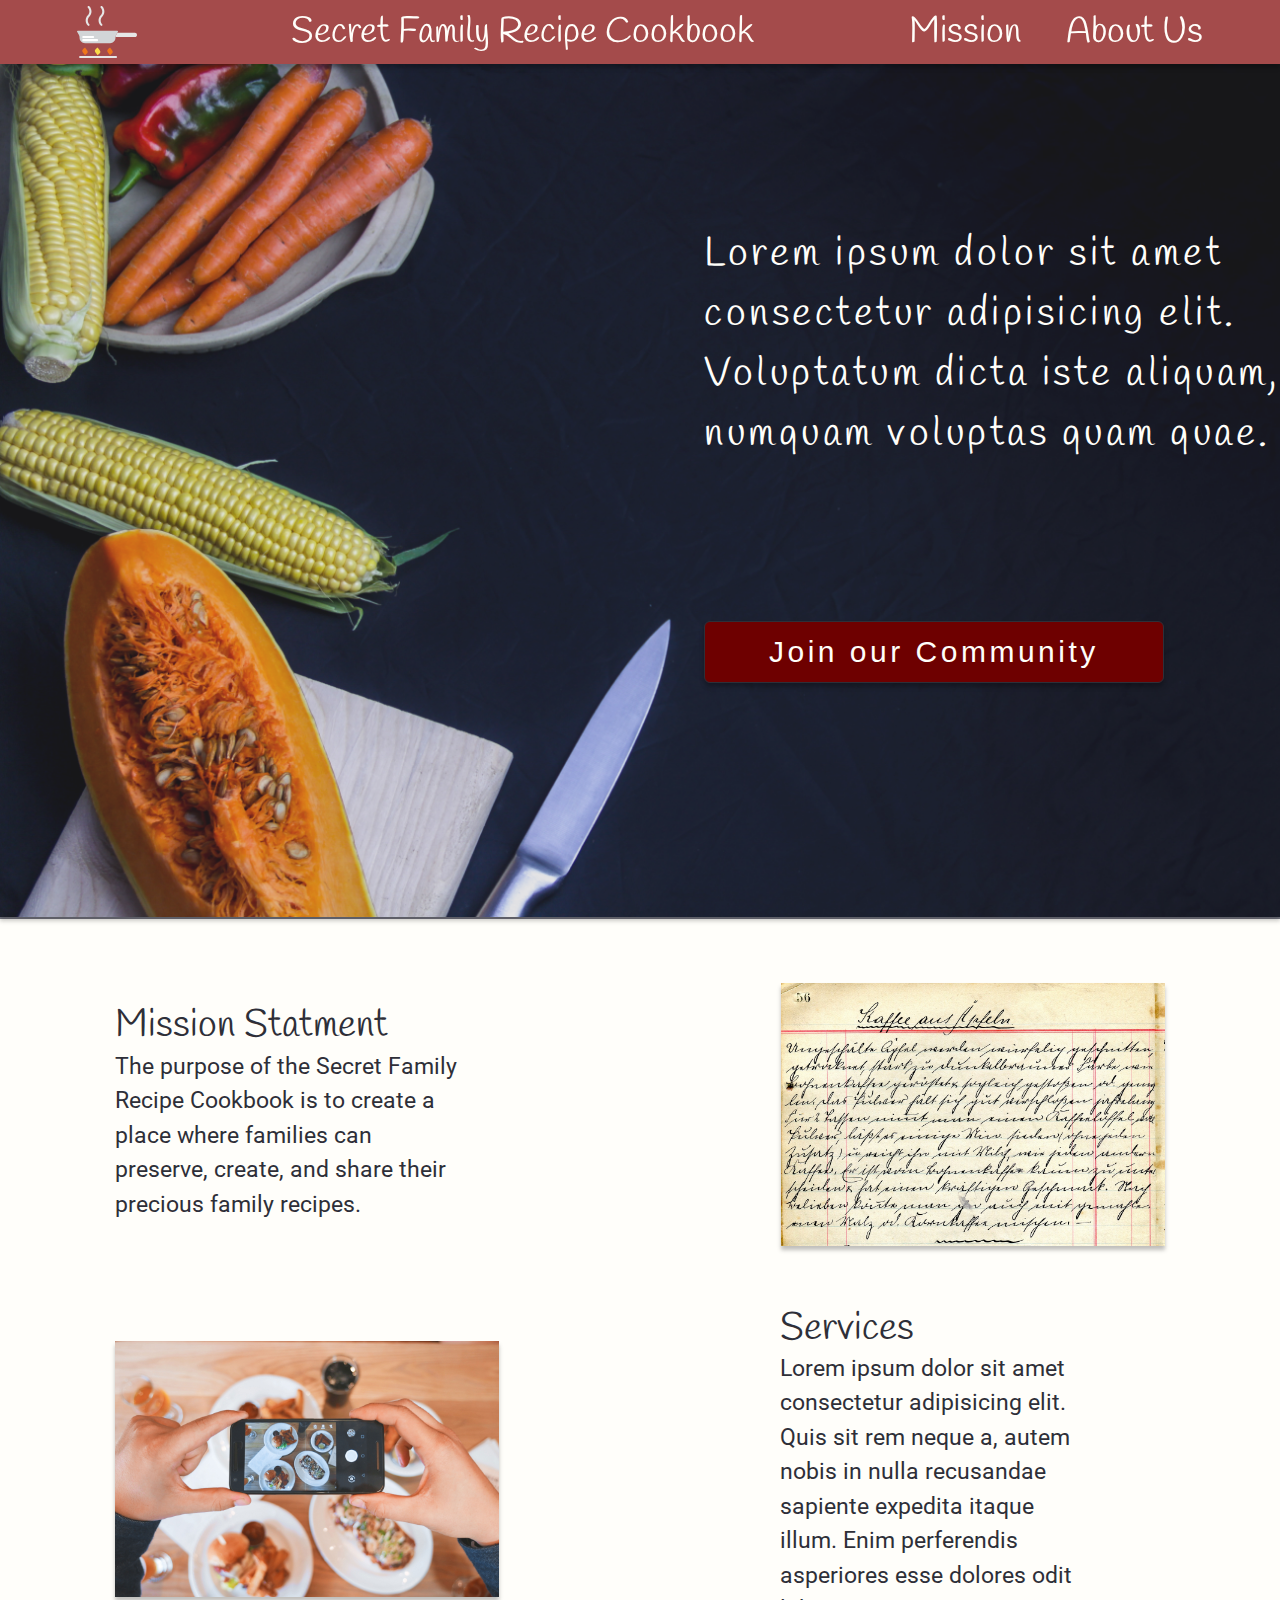
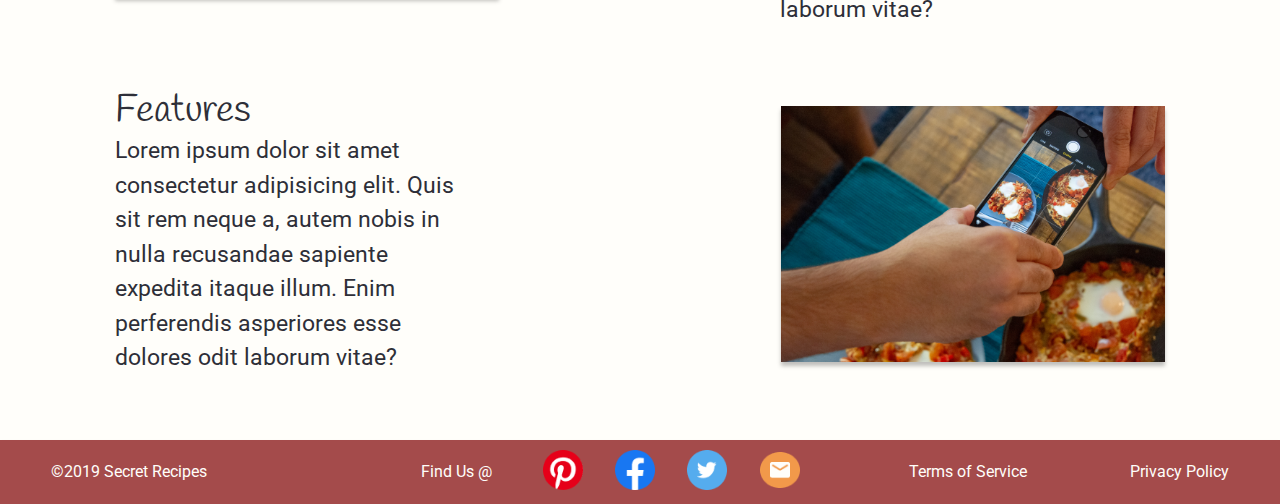
==== index.html @ 4028dc87 "added some responsiveness" ====
<!DOCTYPE html>
<html lang="en">
  <head>
    <meta charset="UTF-8" />
    <meta name="viewport" content="width=device-width, initial-scale=1.0" />
    <meta http-equiv="X-UA-Compatible" content="ie=edge" />
    <title>Secret Family Recipe Cookbook</title>
    <link
      href="https://fonts.googleapis.com/css?family=Handlee|Roboto&display=swap"
      rel="stylesheet"
    />
    <link href="css/index.css" rel="stylesheet" />
  </head>
  <body>
    <section class="nav">
      <a href="#"
        ><img src="img/pan (1).svg" alt="Doodle of a frying pan used as a logo" class="logo"
      /></a>
      <h2>Secret Family Recipe Cookbook</h2>
      <nav>
        <a href="#">Mission</a>
        <a href="team.html">About Us</a>
      </nav>
    </section>
    <section class="mainContainer">
      <header>
        <img
          src="img/nordwood-themes-pYWrdKO5ksI-unsplash.jpg"
          alt="Bunch of raw foods like carrors corn squash with a button on it and some text."
        />
        <p>
          Lorem ipsum dolor sit amet consectetur adipisicing elit. Voluptatum
          dicta iste aliquam, numquam voluptas quam quae.
        </p>
        <button>Join our Community</button>
      </header>
      <div class="content mission">
        <div class="text">
          <h2>Mission Statment</h2>
          <p>
            The purpose of the Secret Family Recipe Cookbook is to create a
            place where families can preserve, create, and share their precious
            family recipes.
          </p>
        </div>
        <img src="img/apple-1053466_1280.jpg" alt="" />
      </div>
      <div class="content services">
        <div class="text">
          <h2>Services</h2>
          <p>
            Lorem ipsum dolor sit amet consectetur adipisicing elit. Quis sit
            rem neque a, autem nobis in nulla recusandae sapiente expedita
            itaque illum. Enim perferendis asperiores esse dolores odit laborum
            vitae?
          </p>
        </div>
        <img src="img/eaters-collective-i_xVfNtQjwI-unsplash.jpg" alt="" />
      </div>
      <div class="content features">
        <div class="text">
          <h2>Features</h2>
          <p>
            Lorem ipsum dolor sit amet consectetur adipisicing elit. Quis sit
            rem neque a, autem nobis in nulla recusandae sapiente expedita
            itaque illum. Enim perferendis asperiores esse dolores odit laborum
            vitae?
          </p>
        </div>
        <img src="img/randy-tarampi-MKp_nbv4p_E-unsplash.jpg" alt="" />
      </div>
    </section>
    <section>
      <footer>
        <p>&copy;2019 Secret Recipes</p>
        <nav class="socialNav">
          <p>Find Us @</p>
          <a href="#"
            ><img src="img/Pinterest-2 (1).png" alt="Circle pinterest icon link"
          /></a>
          <a href="#"
            ><img src="img/Facebook-2 (1).png" alt="Circle facebook icon link"
          /></a>
          <a href="#"
            ><img src="img/Twitter-2 (1).png" alt="Circle twitter icon link"
          /></a>
          <a href="#"
            ><img src="img/Mail Icon.png" alt="Circle instagram icon link"
          /></a>
        </nav>
        <nav class="legalNav">
          <a href="#">Terms of Service</a>
          <a href="#">Privacy Policy</a>
        </nav>
      </footer>
    </section>
  </body>
</html>
---- css/index.css ----
/* http://meyerweb.com/eric/tools/css/reset/ 
   v2.0 | 20110126
   License: none (public domain)
*/
html,
body,
div,
span,
applet,
object,
iframe,
h1,
h2,
h3,
h4,
h5,
h6,
p,
blockquote,
pre,
a,
abbr,
acronym,
address,
big,
cite,
code,
del,
dfn,
em,
img,
ins,
kbd,
q,
s,
samp,
small,
strike,
strong,
sub,
sup,
tt,
var,
b,
u,
i,
center,
dl,
dt,
dd,
ol,
ul,
li,
fieldset,
form,
label,
legend,
table,
caption,
tbody,
tfoot,
thead,
tr,
th,
td,
article,
aside,
canvas,
details,
embed,
figure,
figcaption,
footer,
header,
hgroup,
menu,
nav,
output,
ruby,
section,
summary,
time,
mark,
audio,
video {
  margin: 0;
  padding: 0;
  border: 0;
  font-size: 100%;
  font: inherit;
  vertical-align: baseline;
}
/* HTML5 display-role reset for older browsers */
article,
aside,
details,
figcaption,
figure,
footer,
header,
hgroup,
menu,
nav,
section {
  display: block;
}
body {
  line-height: 1;
}
ol,
ul {
  list-style: none;
}
blockquote,
q {
  quotes: none;
}
blockquote:before,
blockquote:after,
q:before,
q:after {
  content: '';
  content: none;
}
table {
  border-collapse: collapse;
  border-spacing: 0;
}
* {
  box-sizing: border-box;
}
html {
  font-size: 62.5%;
}
html,
body {
  font-family: 'Roboto';
  background: #FFFEFA;
  color: #2E2F38;
}
h1,
h2,
h3,
h4,
h5 {
  font-family: 'Handlee';
}
h1 {
  font-size: 3rem;
}
h2 {
  font-size: 2.5rem;
}
h4 {
  font-size: 2.5rem;
}
p {
  line-height: 1.5;
  font-size: 1.6rem;
}
img {
  max-width: 100%;
  height: auto;
}
.container {
  width: 100%;
  margin: 0 auto;
}
.nav {
  display: flex;
  justify-content: space-around;
  align-items: center;
  align-content: center;
  background: #A44B4B;
  color: #FFFEFA;
  font-family: Handlee;
  height: 64px;
  overflow: hidden;
  position: fixed;
  width: 100%;
  top: 0;
  z-index: 9999;
  box-shadow: 0px 4px 4px rgba(0, 0, 0, 0.25);
}
.nav img {
  display: flex;
  justify-content: center;
  align-items: center;
  width: 60px;
}
@media (max-width: 500px) {
  .nav img {
    display: none;
  }
}
.nav h2 {
  display: flex;
  justify-content: center;
  align-items: center;
  font-size: 3.6rem;
}
@media (max-width: 500px) {
  .nav h2 {
    font-size: 2rem;
    margin-left: -75px;
  }
}
.nav nav {
  width: 23%;
  display: flex;
  justify-content: space-between;
  align-items: flex-end;
}
@media (max-width: 500px) {
  .nav nav {
    width: 27%;
  }
}
.nav a {
  text-decoration: none;
  color: #FFFEFA;
  align-items: center;
  font-size: 3.6rem;
  font-family: Handlee;
}
.nav a:hover {
  color: #B59883;
}
@media (max-width: 500px) {
  .nav a {
    font-size: 1.4rem;
  }
}
.mainContainer header {
  margin-top: 64px;
  background-color: rgba(81, 82, 98, 0.8);
  z-index: 0;
}
.mainContainer header img {
  width: 100%;
  height: auto;
  opacity: 0.8;
}
.mainContainer header p {
  color: #FFFEFA;
  font-family: Handlee;
  font-size: 4rem;
  display: flex;
  justify-content: center;
  align-items: center;
  letter-spacing: 0.35rem;
  position: absolute;
  top: 25%;
  left: 55%;
}
@media (max-width: 500px) {
  .mainContainer header p {
    font-size: 1.6rem;
  }
}
.mainContainer header button {
  display: flex;
  justify-content: center;
  align-items: center;
  letter-spacing: 0.35rem;
  position: absolute;
  top: 69%;
  left: 55%;
  background-color: #6E0000;
  color: #FFFEFA;
  font-size: 3rem;
  padding: 1% 5%;
  border: 1px solid #2E2F38;
  cursor: pointer;
  border-radius: 6px;
  box-shadow: 0px 4px 4px rgba(0, 0, 0, 0.25);
}
.mainContainer header button:hover {
  background: #C13B3B;
}
@media (max-width: 500px) {
  .mainContainer header button {
    font-size: 1.6rem;
    margin-right: 20px;
  }
}
.mainContainer .content {
  margin: 5% auto;
  display: flex;
  justify-content: space-around;
  align-items: center;
}
@media (max-width: 500px) {
  .mainContainer .content {
    flex-direction: column;
    justify-content: center;
    width: 100%;
  }
}
.mainContainer .content div {
  width: 34%;
}
@media (max-width: 500px) {
  .mainContainer .content div {
    width: 40%;
    margin: 3% auto;
  }
}
.mainContainer .content div h2 {
  font-size: 3.8rem;
  padding-bottom: 1%;
}
@media (max-width: 500px) {
  .mainContainer .content div h2 {
    font-size: 2.4rem;
  }
}
.mainContainer .content div p {
  width: 80%;
  font-size: 2.3rem;
  display: flex;
  justify-content: center;
  align-items: center;
  align-content: center;
}
@media (max-width: 500px) {
  .mainContainer .content div p {
    font-size: 1.2rem;
    width: 100%;
  }
}
.mainContainer .services {
  flex-direction: row-reverse;
}
@media (max-width: 500px) {
  .mainContainer .services {
    flex-direction: column;
  }
}
.mainContainer .services .text {
  padding-left: 50px;
}
@media (max-width: 500px) {
  .mainContainer .services .text {
    padding-left: 0;
  }
}
.mainContainer img {
  width: 30%;
  height: auto;
  box-shadow: 0px 4px 4px rgba(0, 0, 0, 0.25);
}
@media (max-width: 500px) {
  .mainContainer img {
    width: 40%;
  }
}
.container h1 {
  text-align: center;
  margin-top: 2%;
}
.container .top-half,
.container .bottom-half {
  display: flex;
  justify-content: space-around;
  align-items: center;
  flex-direction: row;
}
@media (max-width: 500px) {
  .container .top-half,
  .container .bottom-half {
    flex-direction: column;
    width: 80%;
    margin: 4% auto;
  }
}
.container .top-half div,
.container .bottom-half div {
  background: #FFF3DB;
  padding: 1%;
  box-shadow: 0px 2px 4px rgba(0, 0, 0, 0.25);
}
.container div {
  margin: 3%;
  display: flex;
  justify-content: center;
  align-items: center;
  flex-direction: column;
  text-align: center;
}
.container div h3 {
  font-size: 3rem;
  padding: 5%;
  text-align: center;
}
.container div p {
  font-size: 1.4rem;
  line-height: 25px;
}
footer {
  height: 64px;
  background: #A44B4B;
  color: #FFFEFA;
  display: flex;
  justify-content: space-around;
  align-items: center;
  font-size: 1.6rem;
  box-shadow: 0px 4px 4px rgba(0, 0, 0, 0.25);
}
@media (max-width: 500px) {
  footer {
    font-size: 1rem;
  }
}
footer nav a,
footer a {
  text-decoration: none;
  color: #FFFEFA;
}
footer nav a:hover,
footer a:hover {
  color: #B59883;
}
footer p {
  width: 20%;
  font-size: 1.6rem;
  margin-left: 1%;
}
@media (max-width: 500px) {
  footer p {
    font-size: 1rem;
    width: 21%;
  }
}
footer .socialNav {
  width: 35%;
  display: flex;
  justify-content: space-evenly;
  align-items: center;
}
@media (max-width: 500px) {
  footer .socialNav {
    width: 44%;
  }
}
footer .legalNav {
  width: 25%;
  display: flex;
  justify-content: space-between;
  align-items: center;
  margin-right: 1%;
}
@media (max-width: 500px) {
  footer .legalNav {
    width: 30%;
  }
}
footer nav img {
  width: 40px;
}
@media (max-width: 500px) {
  footer nav img {
    width: 20px;
  }
}
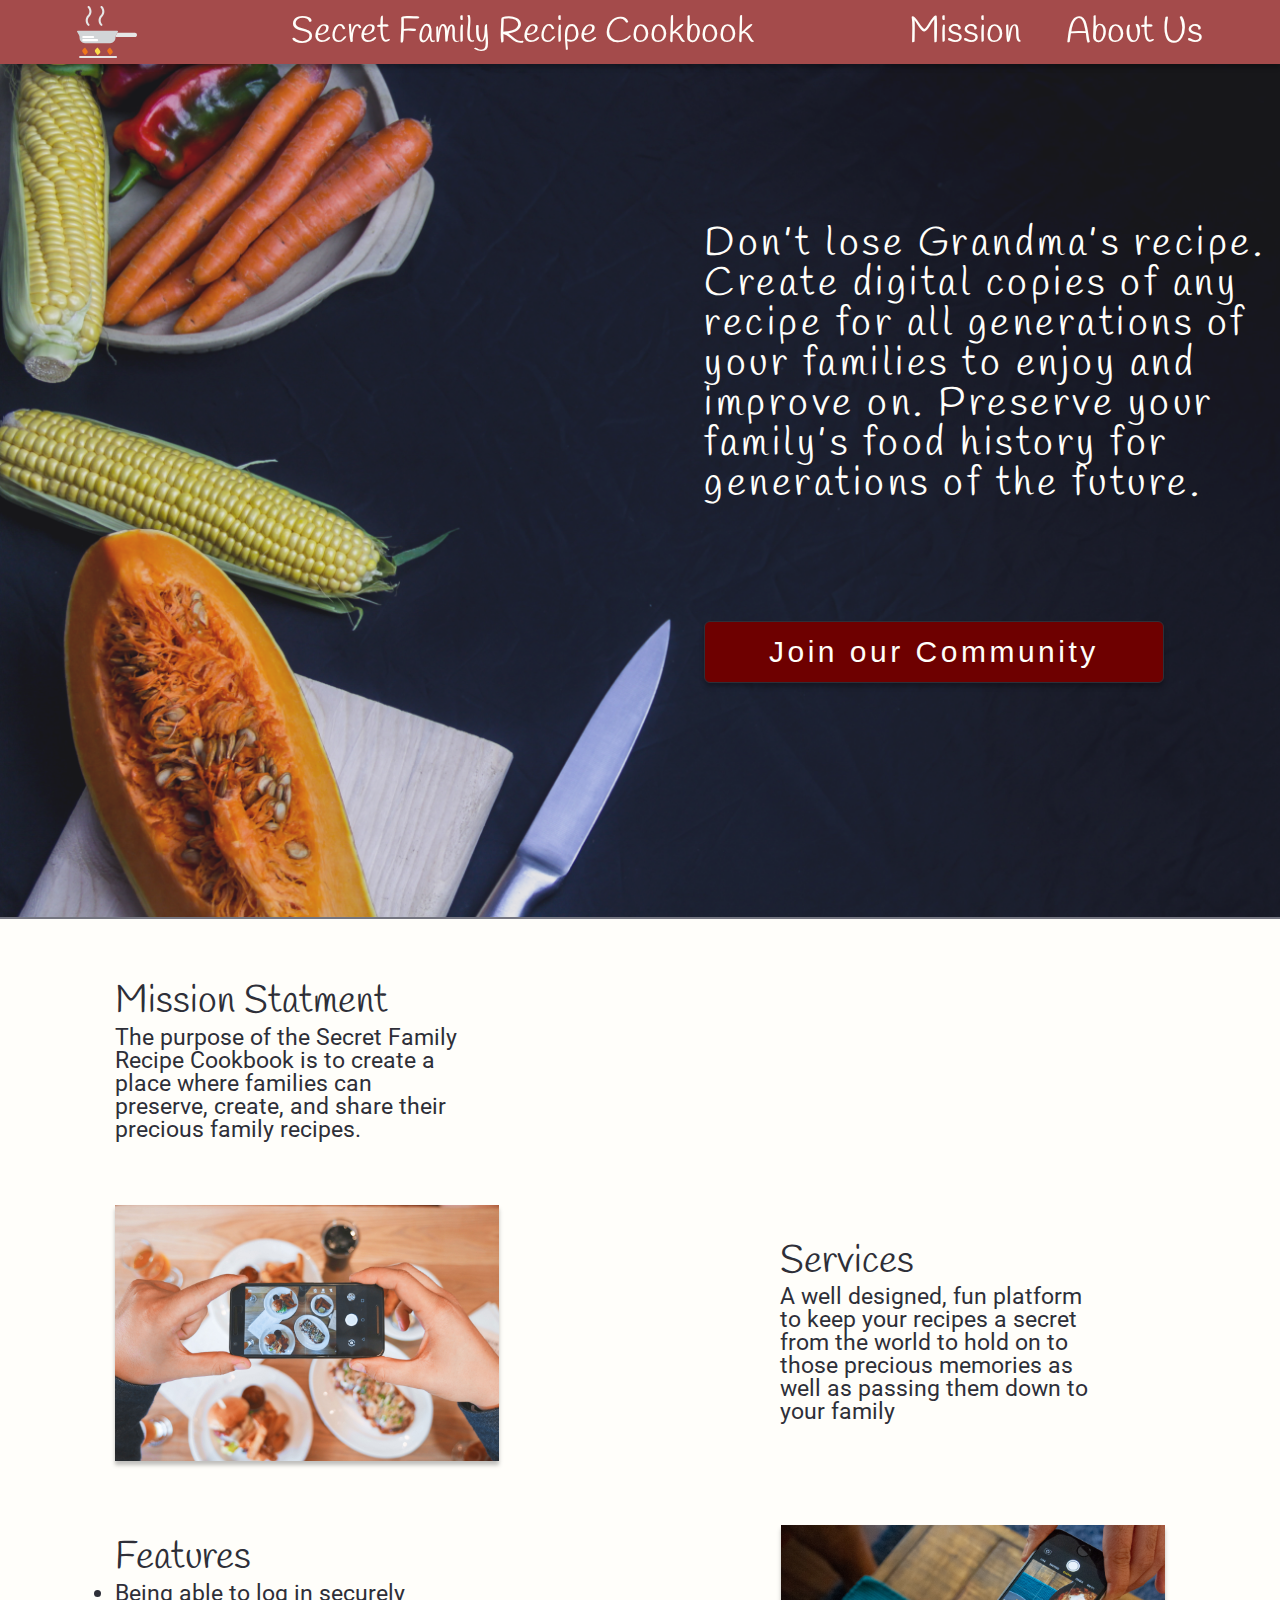
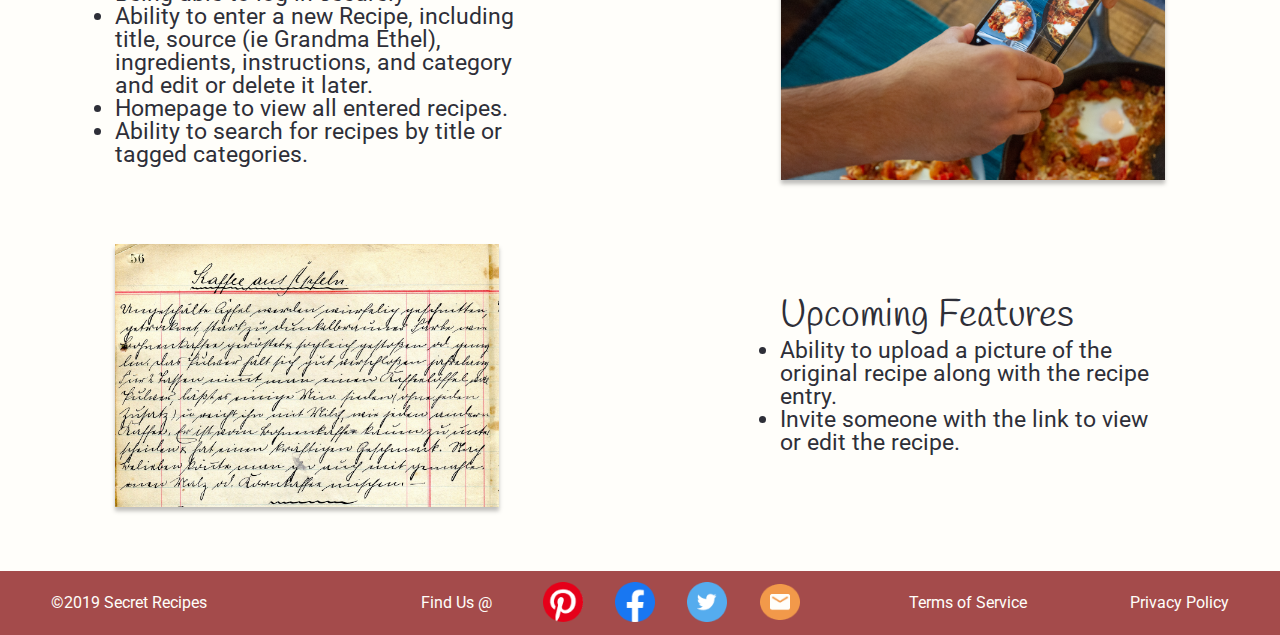
==== commit 8047e278: "added some marketing content" ====
--- a/index.html
+++ b/index.html
@@ -29,8 +29,7 @@
           alt="Bunch of raw foods like carrors corn squash with a button on it and some text."
         />
         <p>
-          Lorem ipsum dolor sit amet consectetur adipisicing elit. Voluptatum
-          dicta iste aliquam, numquam voluptas quam quae.
+          Don’t lose Grandma’s recipe. Create digital copies of any recipe for all generations of your families to enjoy and improve on. Preserve your family’s food history for generations of the future.
         </p>
         <button>Join our Community</button>
       </header>
@@ -43,16 +42,13 @@
             family recipes.
           </p>
         </div>
-        <img src="img/apple-1053466_1280.jpg" alt="" />
+        <img src="img/alora-griffiths-KT6Ui0RpdE0-unsplash.jpg" alt="" />
       </div>
       <div class="content services">
         <div class="text">
           <h2>Services</h2>
           <p>
-            Lorem ipsum dolor sit amet consectetur adipisicing elit. Quis sit
-            rem neque a, autem nobis in nulla recusandae sapiente expedita
-            itaque illum. Enim perferendis asperiores esse dolores odit laborum
-            vitae?
+            A well designed, fun platform to keep your recipes a secret from the world to hold on to those precious memories as well as passing them down to your family
           </p>
         </div>
         <img src="img/eaters-collective-i_xVfNtQjwI-unsplash.jpg" alt="" />
@@ -60,14 +56,26 @@
       <div class="content features">
         <div class="text">
           <h2>Features</h2>
-          <p>
-            Lorem ipsum dolor sit amet consectetur adipisicing elit. Quis sit
-            rem neque a, autem nobis in nulla recusandae sapiente expedita
-            itaque illum. Enim perferendis asperiores esse dolores odit laborum
-            vitae?
-          </p>
+          <ul>
+            <li>Being able to log in securely</li>
+            <li>Ability to enter a new Recipe, including title, source (ie Grandma Ethel), ingredients, instructions, and category and edit or delete it later.
+            </li>
+            <li>Homepage to view all entered recipes.</li>
+            <li>Ability to search for recipes by title or tagged categories.</li>
+          </ul>
         </div>
         <img src="img/randy-tarampi-MKp_nbv4p_E-unsplash.jpg" alt="" />
+      </div>
+      <div class="content upComing">
+        <div class="text">
+          <h2>Upcoming Features</h2>
+          <ul>
+            <li>Ability to upload a picture of the original recipe along with the recipe entry.</li>
+            <li>Invite someone with the link to view or edit the recipe.
+            </li>
+          </ul>
+        </div>
+        <img src="img/apple-1053466_1280.jpg" alt="" />
       </div>
     </section>
     <section>
--- a/css/index.css
+++ b/css/index.css
@@ -155,7 +155,6 @@
   font-size: 2.5rem;
 }
 p {
-  line-height: 1.5;
   font-size: 1.6rem;
 }
 img {
@@ -182,6 +181,11 @@
   z-index: 9999;
   box-shadow: 0px 4px 4px rgba(0, 0, 0, 0.25);
 }
+@media (max-width: 500px) {
+  .nav {
+    flex-direction: column;
+  }
+}
 .nav img {
   display: flex;
   justify-content: center;
@@ -201,19 +205,18 @@
 }
 @media (max-width: 500px) {
   .nav h2 {
-    font-size: 2rem;
-    margin-left: -75px;
+    font-size: 1.8rem;
   }
 }
 .nav nav {
   width: 23%;
   display: flex;
   justify-content: space-between;
-  align-items: flex-end;
+  align-items: center;
 }
 @media (max-width: 500px) {
   .nav nav {
-    width: 27%;
+    width: 50%;
   }
 }
 .nav a {
@@ -255,7 +258,9 @@
 }
 @media (max-width: 500px) {
   .mainContainer header p {
-    font-size: 1.6rem;
+    font-size: 1.2rem;
+    top: 10%;
+    left: 50%;
   }
 }
 .mainContainer header button {
@@ -280,8 +285,10 @@
 }
 @media (max-width: 500px) {
   .mainContainer header button {
-    font-size: 1.6rem;
-    margin-right: 20px;
+    font-size: 1.2rem;
+    top: 29%;
+    left: 50%;
+    padding: 1% 3%;
   }
 }
 .mainContainer .content {
@@ -294,7 +301,19 @@
   .mainContainer .content {
     flex-direction: column;
     justify-content: center;
-    width: 100%;
+    width: 83%;
+  }
+}
+.mainContainer .content img {
+  width: 30%;
+  height: auto;
+  box-shadow: 0px 4px 4px rgba(0, 0, 0, 0.25);
+}
+@media (max-width: 500px) {
+  .mainContainer .content img {
+    width: 64%;
+    margin: 0% auto;
+    margin-top: 20px;
   }
 }
 .mainContainer .content div {
@@ -302,7 +321,7 @@
 }
 @media (max-width: 500px) {
   .mainContainer .content div {
-    width: 40%;
+    width: 100%;
     margin: 3% auto;
   }
 }
@@ -329,35 +348,41 @@
     width: 100%;
   }
 }
-.mainContainer .services {
+.mainContainer .content div ul {
+  font-size: 2.3rem;
+  list-style-type: disc;
+}
+@media (max-width: 500px) {
+  .mainContainer .content div ul {
+    font-size: 1.2rem;
+  }
+}
+.mainContainer .services,
+.mainContainer .upComing {
   flex-direction: row-reverse;
 }
 @media (max-width: 500px) {
-  .mainContainer .services {
+  .mainContainer .services,
+  .mainContainer .upComing {
     flex-direction: column;
   }
 }
-.mainContainer .services .text {
+.mainContainer .services .text,
+.mainContainer .upComing .text {
   padding-left: 50px;
 }
 @media (max-width: 500px) {
-  .mainContainer .services .text {
+  .mainContainer .services .text,
+  .mainContainer .upComing .text {
     padding-left: 0;
   }
 }
-.mainContainer img {
-  width: 30%;
-  height: auto;
-  box-shadow: 0px 4px 4px rgba(0, 0, 0, 0.25);
-}
-@media (max-width: 500px) {
-  .mainContainer img {
-    width: 40%;
-  }
+.container {
+  margin-top: 84px;
 }
 .container h1 {
+  font-size: 3.8rem;
   text-align: center;
-  margin-top: 2%;
 }
 .container .top-half,
 .container .bottom-half {
@@ -379,19 +404,39 @@
   background: #FFF3DB;
   padding: 1%;
   box-shadow: 0px 2px 4px rgba(0, 0, 0, 0.25);
+  width: 30%;
+  height: 260px;
+}
+@media (max-width: 500px) {
+  .container .top-half div,
+  .container .bottom-half div {
+    width: 80%;
+  }
+}
+.container .top-half .bri,
+.container .bottom-half .bri {
+  width: 36%;
 }
 .container div {
-  margin: 3%;
+  margin: 2% 3%;
   display: flex;
   justify-content: center;
   align-items: center;
   flex-direction: column;
   text-align: center;
 }
+@media (max-width: 500px) {
+  .container div {
+    margin-bottom: 30px;
+  }
+}
 .container div h3 {
-  font-size: 3rem;
+  font-size: 2.5rem;
   padding: 5%;
   text-align: center;
+}
+.container div h4 {
+  font-size: 1.8rem;
 }
 .container div p {
   font-size: 1.4rem;
@@ -429,7 +474,7 @@
 @media (max-width: 500px) {
   footer p {
     font-size: 1rem;
-    width: 21%;
+    width: 28%;
   }
 }
 footer .socialNav {
@@ -440,7 +485,11 @@
 }
 @media (max-width: 500px) {
   footer .socialNav {
-    width: 44%;
+    width: 35%;
+    order: 1;
+  }
+  footer .socialNav p {
+    display: none;
   }
 }
 footer .legalNav {
@@ -452,7 +501,7 @@
 }
 @media (max-width: 500px) {
   footer .legalNav {
-    width: 30%;
+    width: 36%;
   }
 }
 footer nav img {
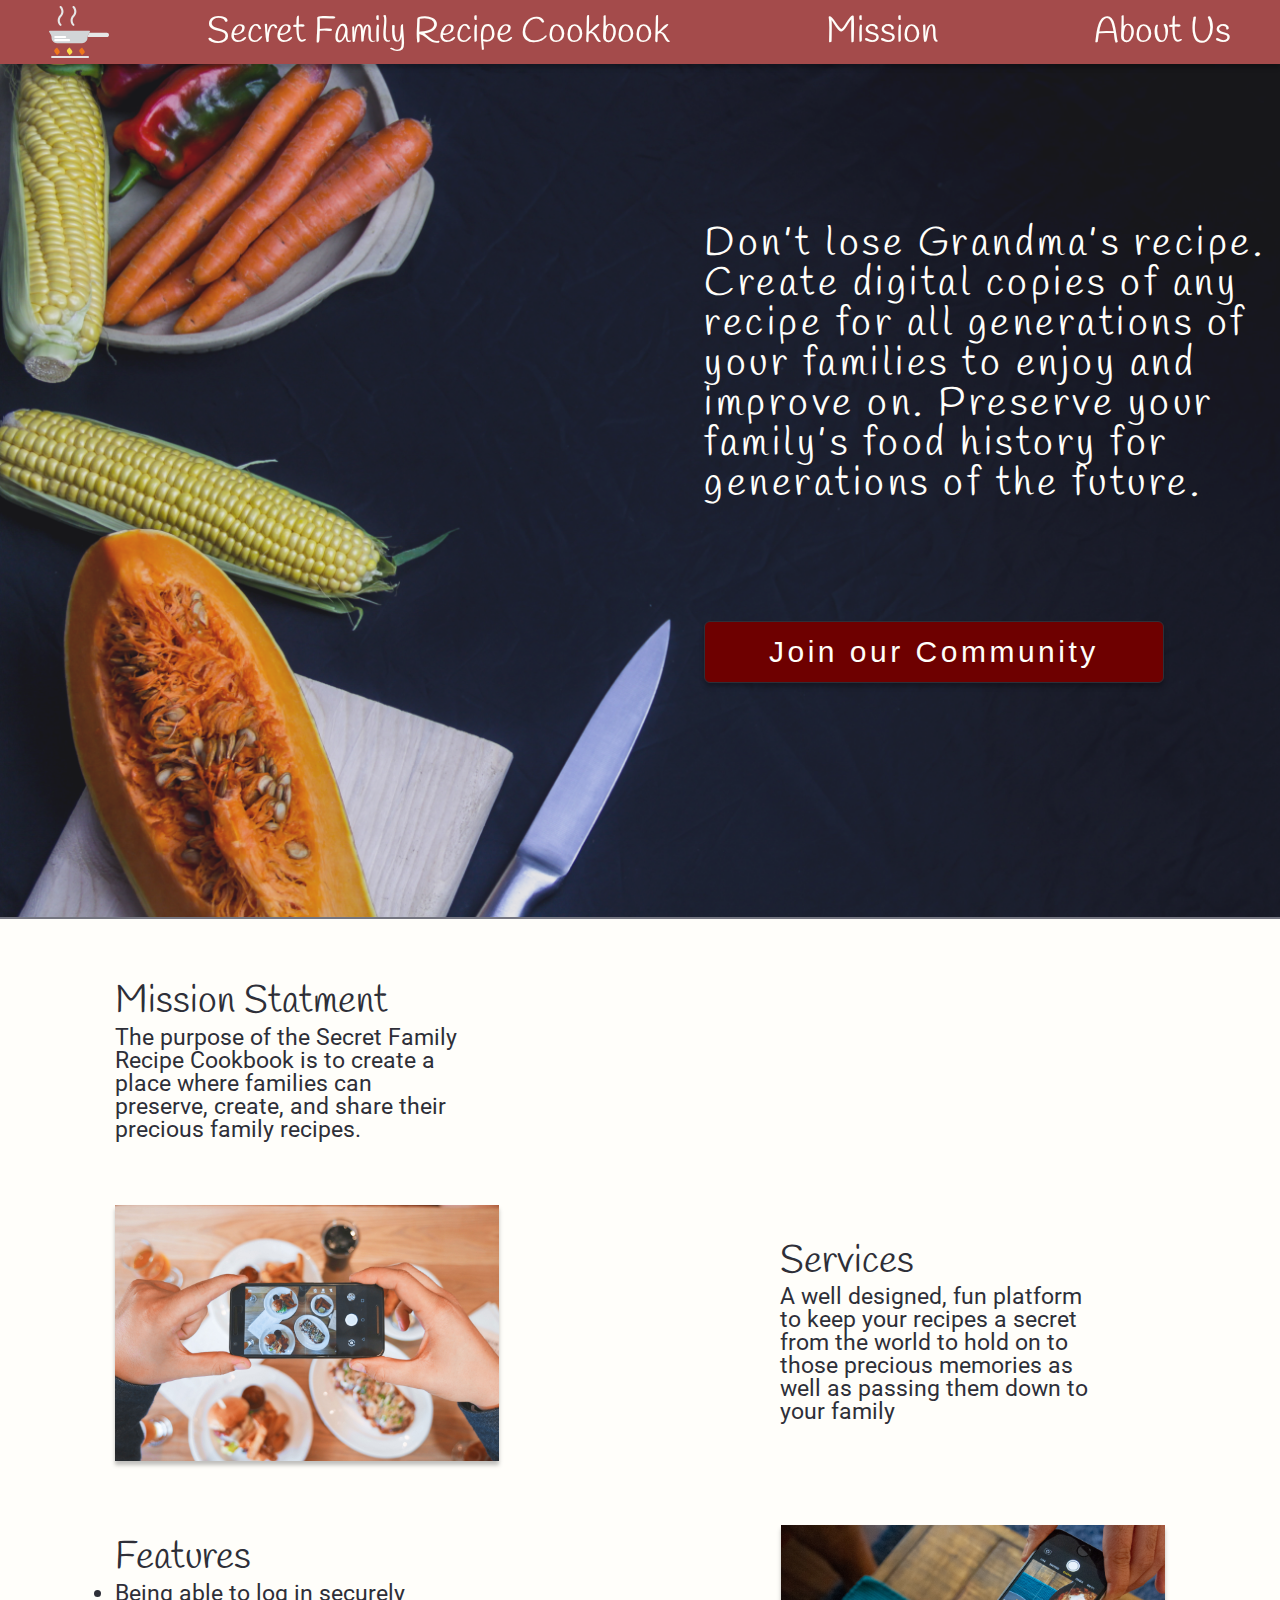
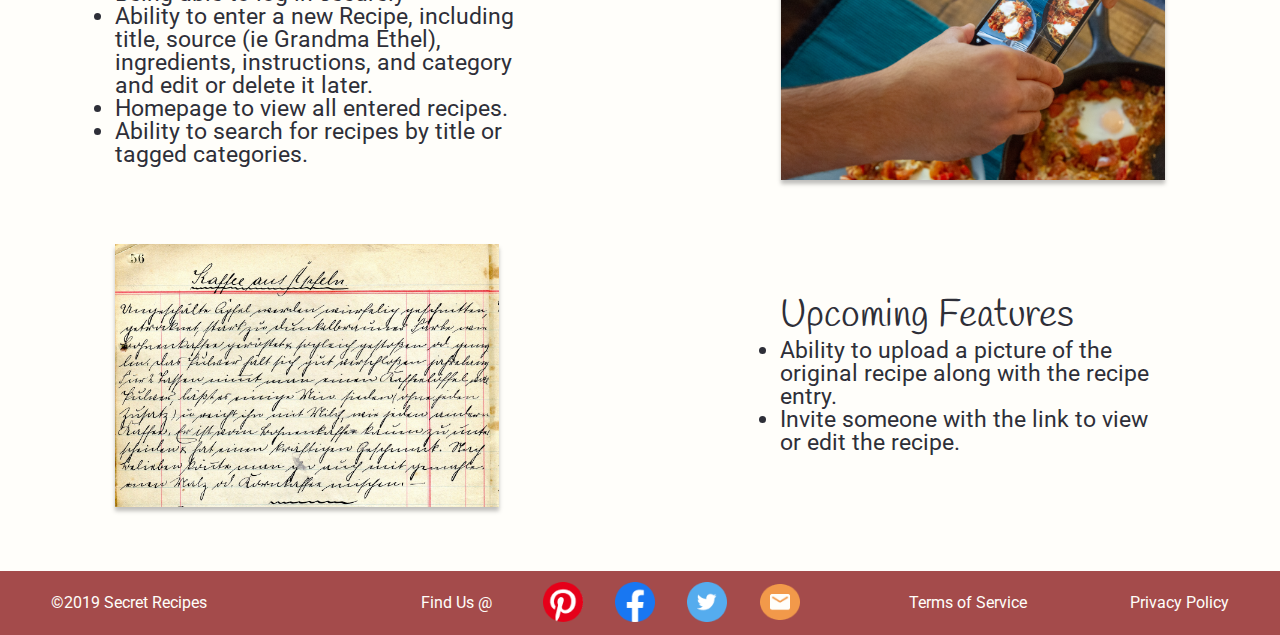
==== commit 5d36ed83: "added links everywhere to actual app" ====
--- a/index.html
+++ b/index.html
@@ -13,11 +13,11 @@
   </head>
   <body>
     <section class="nav">
-      <a href="#"
+      <a href="https://secret-recipes.netlify.com/ "
         ><img src="img/pan (1).svg" alt="Doodle of a frying pan used as a logo" class="logo"
       /></a>
-      <h2>Secret Family Recipe Cookbook</h2>
       <nav>
+        <a href="https://secret-recipes.netlify.com/">Secret Family Recipe Cookbook</a>
         <a href="#">Mission</a>
         <a href="team.html">About Us</a>
       </nav>
@@ -31,7 +31,7 @@
         <p>
           Don’t lose Grandma’s recipe. Create digital copies of any recipe for all generations of your families to enjoy and improve on. Preserve your family’s food history for generations of the future.
         </p>
-        <button>Join our Community</button>
+        <a href="https://secret-recipes.netlify.com/ ">        <button>Join our Community</button></a>
       </header>
       <div class="content mission">
         <div class="text">
--- a/css/index.css
+++ b/css/index.css
@@ -181,7 +181,7 @@
   z-index: 9999;
   box-shadow: 0px 4px 4px rgba(0, 0, 0, 0.25);
 }
-@media (max-width: 500px) {
+@media screen and (max-width: 500px) {
   .nav {
     flex-direction: column;
   }
@@ -192,29 +192,28 @@
   align-items: center;
   width: 60px;
 }
-@media (max-width: 500px) {
+@media screen and (max-width: 800px) {
+  .nav img {
+    width: 40px;
+  }
+}
+@media screen and (max-width: 500px) {
   .nav img {
     display: none;
   }
 }
-.nav h2 {
-  display: flex;
-  justify-content: center;
-  align-items: center;
-  font-size: 3.6rem;
-}
-@media (max-width: 500px) {
-  .nav h2 {
-    font-size: 1.8rem;
-  }
-}
 .nav nav {
-  width: 23%;
+  width: 80%;
   display: flex;
   justify-content: space-between;
   align-items: center;
 }
-@media (max-width: 500px) {
+@media screen and (max-width: 800px) {
+  .nav nav {
+    width: 30%;
+  }
+}
+@media screen and (max-width: 500px) {
   .nav nav {
     width: 50%;
   }
@@ -229,7 +228,12 @@
 .nav a:hover {
   color: #B59883;
 }
-@media (max-width: 500px) {
+@media screen and (max-width: 800px) {
+  .nav a {
+    font-size: 2.4rem;
+  }
+}
+@media screen and (max-width: 500px) {
   .nav a {
     font-size: 1.4rem;
   }
@@ -256,12 +260,24 @@
   top: 25%;
   left: 55%;
 }
-@media (max-width: 500px) {
+@media screen and (max-width: 800px) {
   .mainContainer header p {
-    font-size: 1.2rem;
-    top: 10%;
-    left: 50%;
-  }
+    line-height: 4rem;
+    font-size: 3rem;
+  }
+}
+@media screen and (max-width: 500px) {
+  .mainContainer header p {
+    line-height: 2.3rem;
+    font-size: 1.6rem;
+  }
+}
+.mainContainer header a {
+  text-decoration: none;
+  color: #FFFEFA;
+}
+.mainContainer header a:hover {
+  color: #B59883;
 }
 .mainContainer header button {
   display: flex;
@@ -283,12 +299,21 @@
 .mainContainer header button:hover {
   background: #C13B3B;
 }
-@media (max-width: 500px) {
+@media screen and (max-width: 800px) {
+  .mainContainer header button {
+    position: relative;
+    width: 100%;
+    top: 0;
+    left: 0;
+  }
+}
+@media screen and (max-width: 500px) {
   .mainContainer header button {
     font-size: 1.2rem;
-    top: 29%;
-    left: 50%;
-    padding: 1% 3%;
+    position: relative;
+    width: 100%;
+    top: 0;
+    left: 0;
   }
 }
 .mainContainer .content {
@@ -297,7 +322,7 @@
   justify-content: space-around;
   align-items: center;
 }
-@media (max-width: 500px) {
+@media screen and (max-width: 500px) {
   .mainContainer .content {
     flex-direction: column;
     justify-content: center;
@@ -309,7 +334,7 @@
   height: auto;
   box-shadow: 0px 4px 4px rgba(0, 0, 0, 0.25);
 }
-@media (max-width: 500px) {
+@media screen and (max-width: 500px) {
   .mainContainer .content img {
     width: 64%;
     margin: 0% auto;
@@ -319,7 +344,7 @@
 .mainContainer .content div {
   width: 34%;
 }
-@media (max-width: 500px) {
+@media screen and (max-width: 500px) {
   .mainContainer .content div {
     width: 100%;
     margin: 3% auto;
@@ -329,7 +354,7 @@
   font-size: 3.8rem;
   padding-bottom: 1%;
 }
-@media (max-width: 500px) {
+@media screen and (max-width: 500px) {
   .mainContainer .content div h2 {
     font-size: 2.4rem;
   }
@@ -342,7 +367,7 @@
   align-items: center;
   align-content: center;
 }
-@media (max-width: 500px) {
+@media screen and (max-width: 500px) {
   .mainContainer .content div p {
     font-size: 1.2rem;
     width: 100%;
@@ -352,7 +377,7 @@
   font-size: 2.3rem;
   list-style-type: disc;
 }
-@media (max-width: 500px) {
+@media screen and (max-width: 500px) {
   .mainContainer .content div ul {
     font-size: 1.2rem;
   }
@@ -361,7 +386,7 @@
 .mainContainer .upComing {
   flex-direction: row-reverse;
 }
-@media (max-width: 500px) {
+@media screen and (max-width: 500px) {
   .mainContainer .services,
   .mainContainer .upComing {
     flex-direction: column;
@@ -371,7 +396,7 @@
 .mainContainer .upComing .text {
   padding-left: 50px;
 }
-@media (max-width: 500px) {
+@media screen and (max-width: 500px) {
   .mainContainer .services .text,
   .mainContainer .upComing .text {
     padding-left: 0;
@@ -391,7 +416,13 @@
   align-items: center;
   flex-direction: row;
 }
-@media (max-width: 500px) {
+@media screen and (max-width: 800px) {
+  .container .top-half,
+  .container .bottom-half {
+    flex-wrap: wrap;
+  }
+}
+@media screen and (max-width: 500px) {
   .container .top-half,
   .container .bottom-half {
     flex-direction: column;
@@ -405,9 +436,9 @@
   padding: 1%;
   box-shadow: 0px 2px 4px rgba(0, 0, 0, 0.25);
   width: 30%;
-  height: 260px;
-}
-@media (max-width: 500px) {
+  height: 350px;
+}
+@media screen and (max-width: 500px) {
   .container .top-half div,
   .container .bottom-half div {
     width: 80%;
@@ -417,6 +448,11 @@
 .container .bottom-half .bri {
   width: 36%;
 }
+.container .top-half nav img,
+.container .bottom-half nav img {
+  margin: 10px;
+  width: 30px;
+}
 .container div {
   margin: 2% 3%;
   display: flex;
@@ -425,7 +461,7 @@
   flex-direction: column;
   text-align: center;
 }
-@media (max-width: 500px) {
+@media screen and (max-width: 500px) {
   .container div {
     margin-bottom: 30px;
   }
@@ -439,8 +475,10 @@
   font-size: 1.8rem;
 }
 .container div p {
+  width: 79%;
   font-size: 1.4rem;
   line-height: 25px;
+  text-align: center;
 }
 footer {
   height: 64px;
@@ -452,7 +490,7 @@
   font-size: 1.6rem;
   box-shadow: 0px 4px 4px rgba(0, 0, 0, 0.25);
 }
-@media (max-width: 500px) {
+@media screen and (max-width: 500px) {
   footer {
     font-size: 1rem;
   }
@@ -471,7 +509,12 @@
   font-size: 1.6rem;
   margin-left: 1%;
 }
-@media (max-width: 500px) {
+@media screen and (max-width: 800px) {
+  footer p {
+    width: 30%;
+  }
+}
+@media screen and (max-width: 500px) {
   footer p {
     font-size: 1rem;
     width: 28%;
@@ -483,7 +526,12 @@
   justify-content: space-evenly;
   align-items: center;
 }
-@media (max-width: 500px) {
+@media screen and (max-width: 800px) {
+  footer .socialNav {
+    width: 37%;
+  }
+}
+@media screen and (max-width: 500px) {
   footer .socialNav {
     width: 35%;
     order: 1;
@@ -499,7 +547,12 @@
   align-items: center;
   margin-right: 1%;
 }
-@media (max-width: 500px) {
+@media screen and (max-width: 800px) {
+  footer .legalNav {
+    width: 31%;
+  }
+}
+@media screen and (max-width: 500px) {
   footer .legalNav {
     width: 36%;
   }
@@ -507,7 +560,12 @@
 footer nav img {
   width: 40px;
 }
-@media (max-width: 500px) {
+@media screen and (max-width: 800px) {
+  footer nav img {
+    width: 30px;
+  }
+}
+@media screen and (max-width: 500px) {
   footer nav img {
     width: 20px;
   }
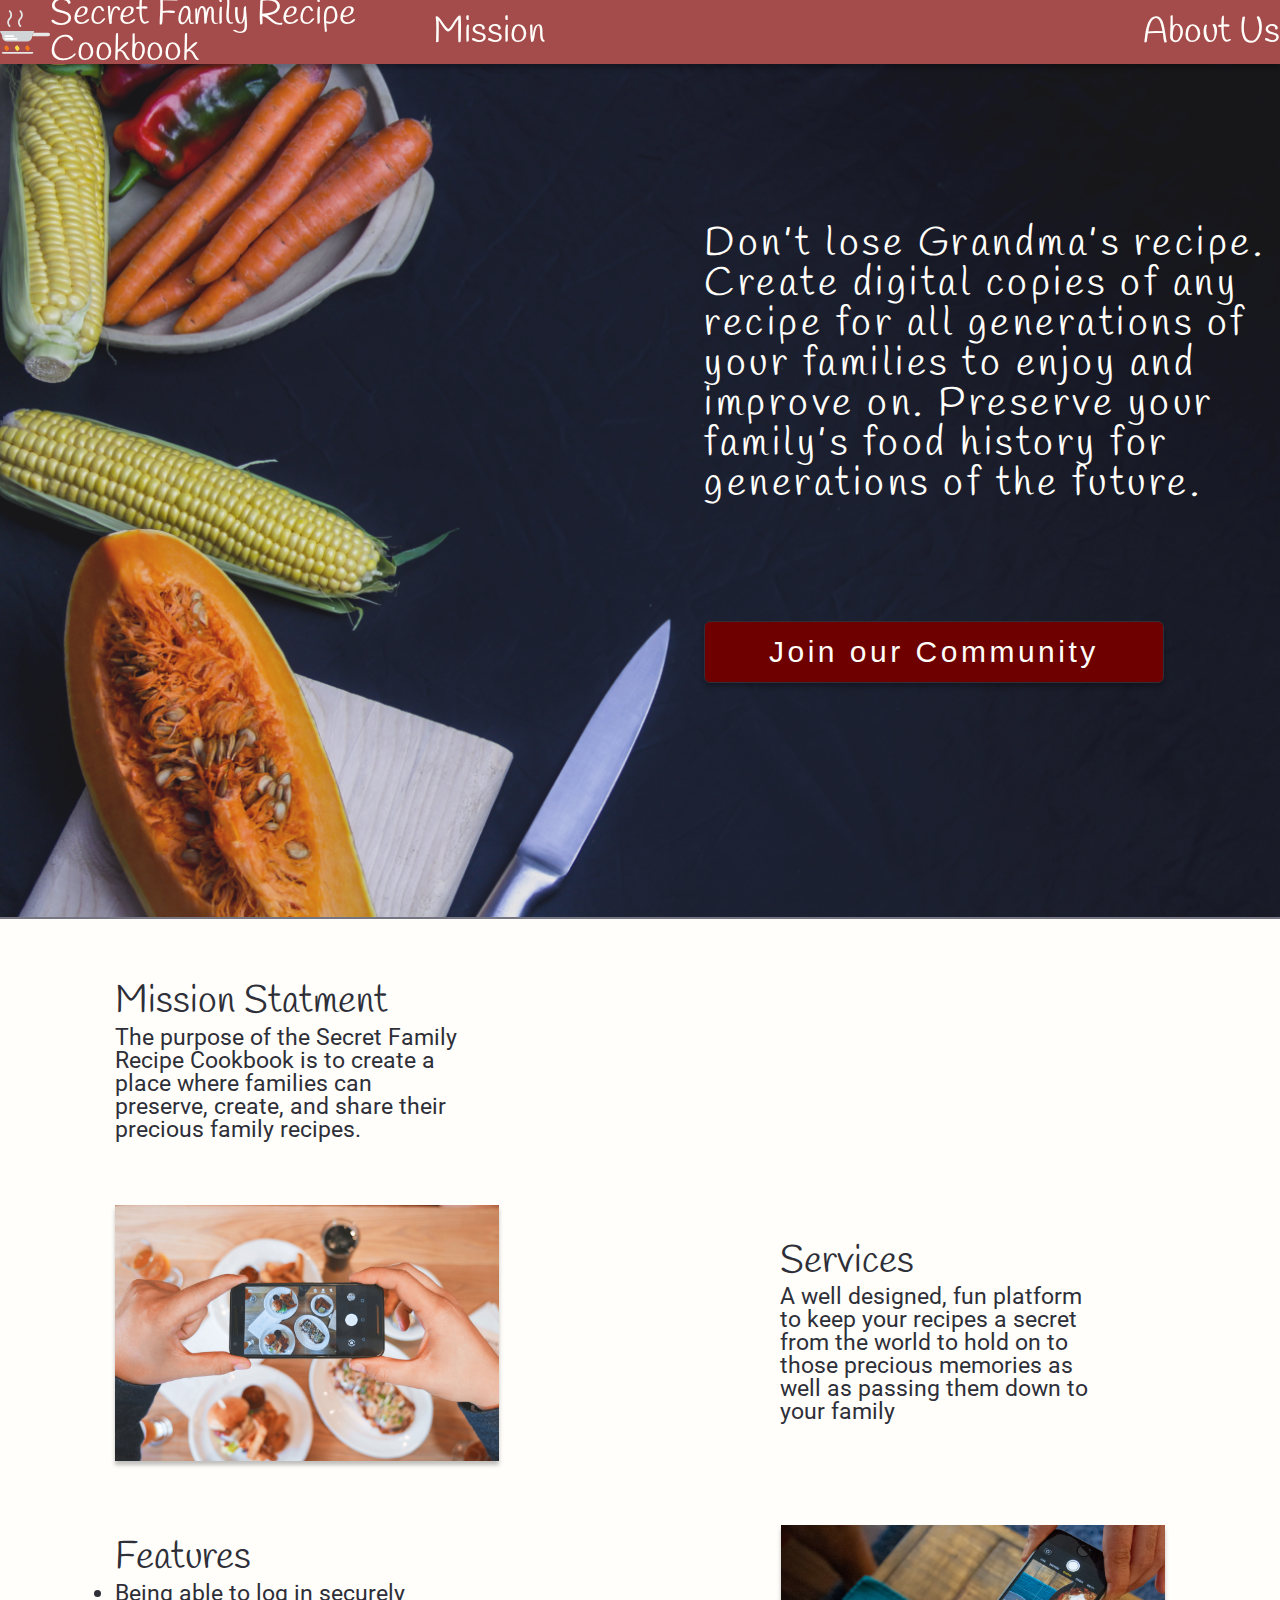
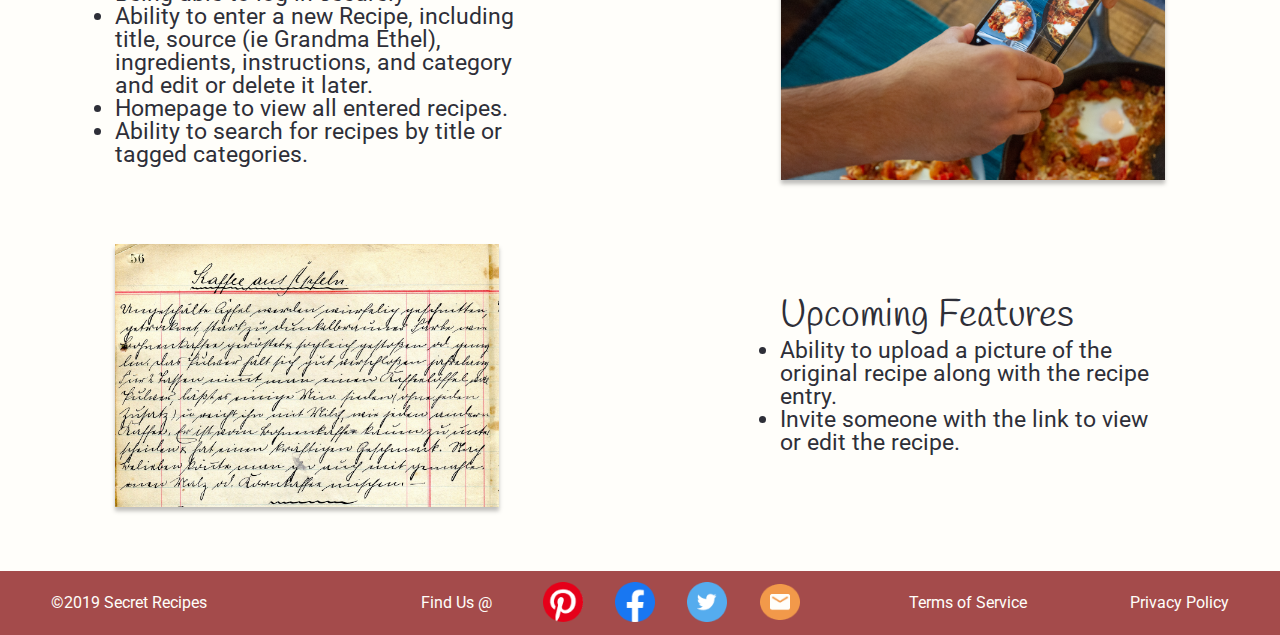
==== commit 822e1222: "order in html" ====
--- a/index.html
+++ b/index.html
@@ -16,8 +16,8 @@
       <a href="https://secret-recipes.netlify.com/ "
         ><img src="img/pan (1).svg" alt="Doodle of a frying pan used as a logo" class="logo"
       /></a>
+      <a href="https://secret-recipes.netlify.com/">Secret Family Recipe Cookbook</a>
       <nav>
-        <a href="https://secret-recipes.netlify.com/">Secret Family Recipe Cookbook</a>
         <a href="#">Mission</a>
         <a href="team.html">About Us</a>
       </nav>
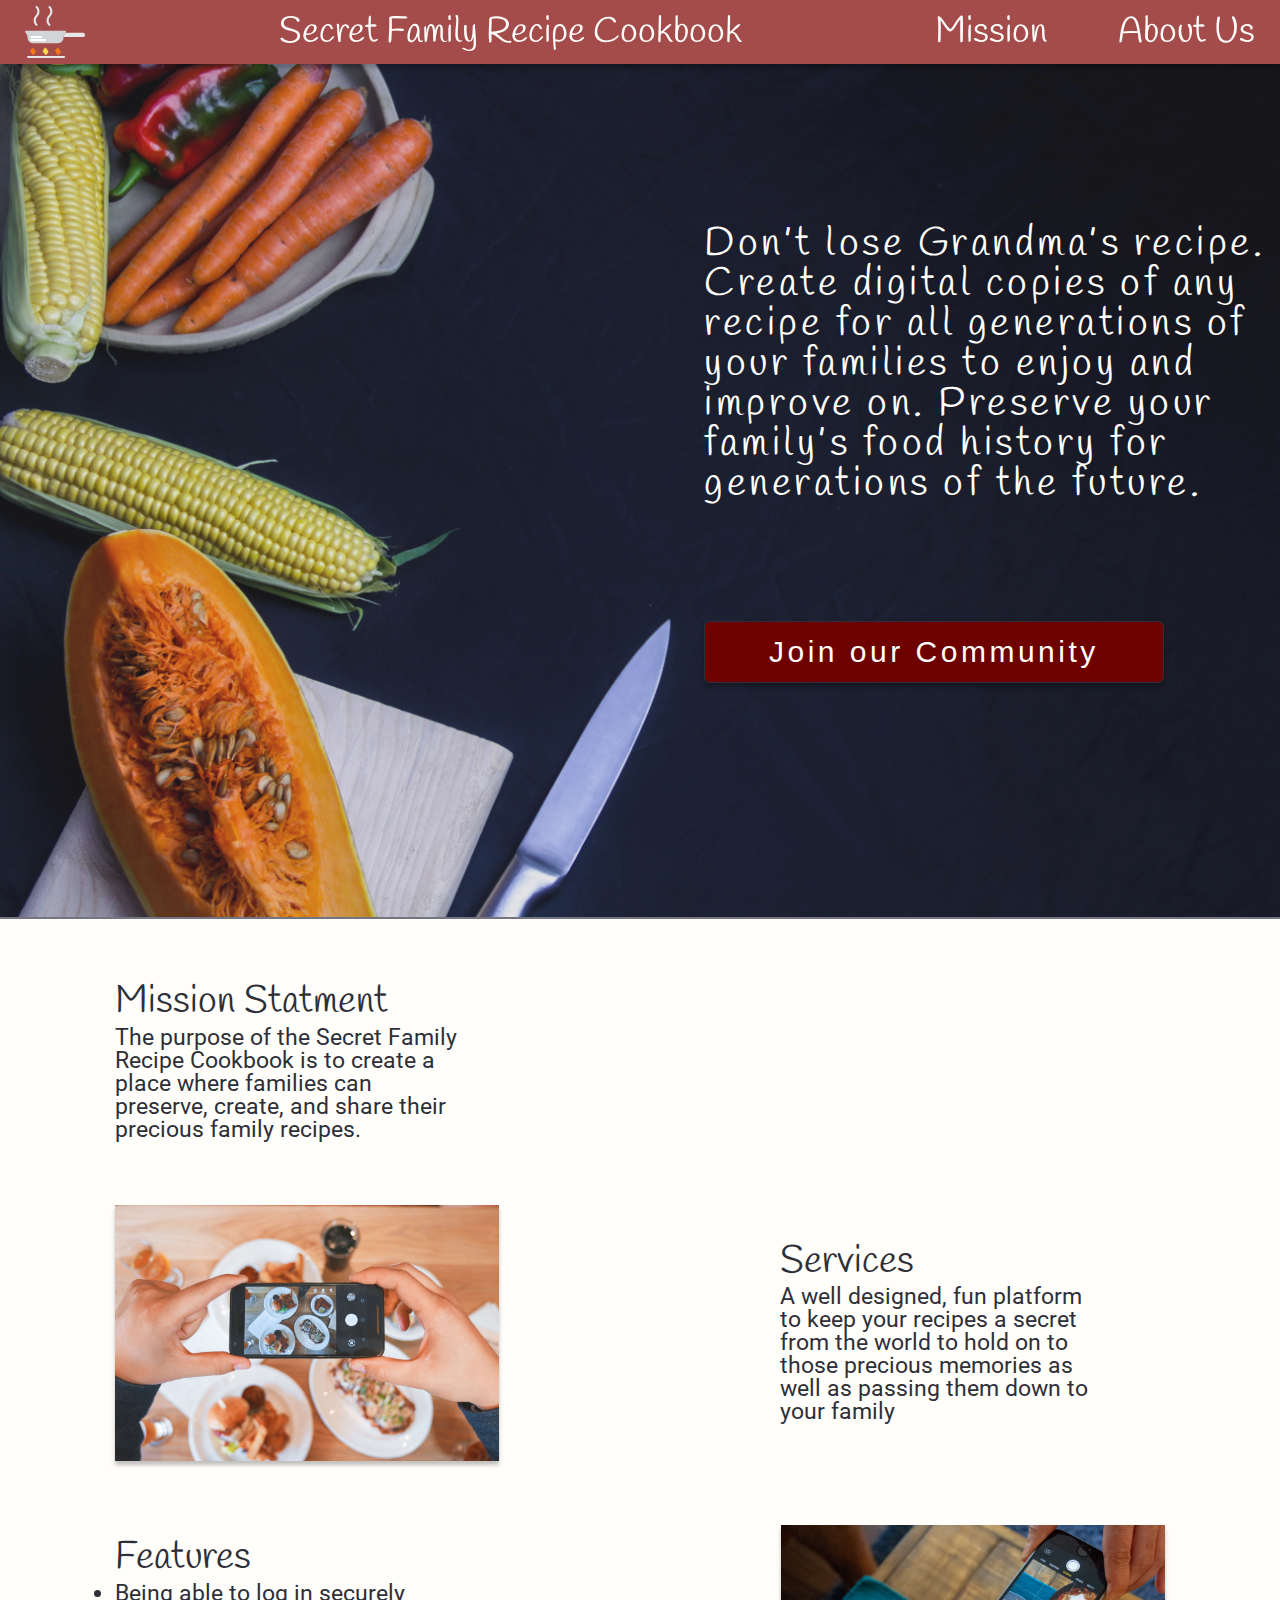
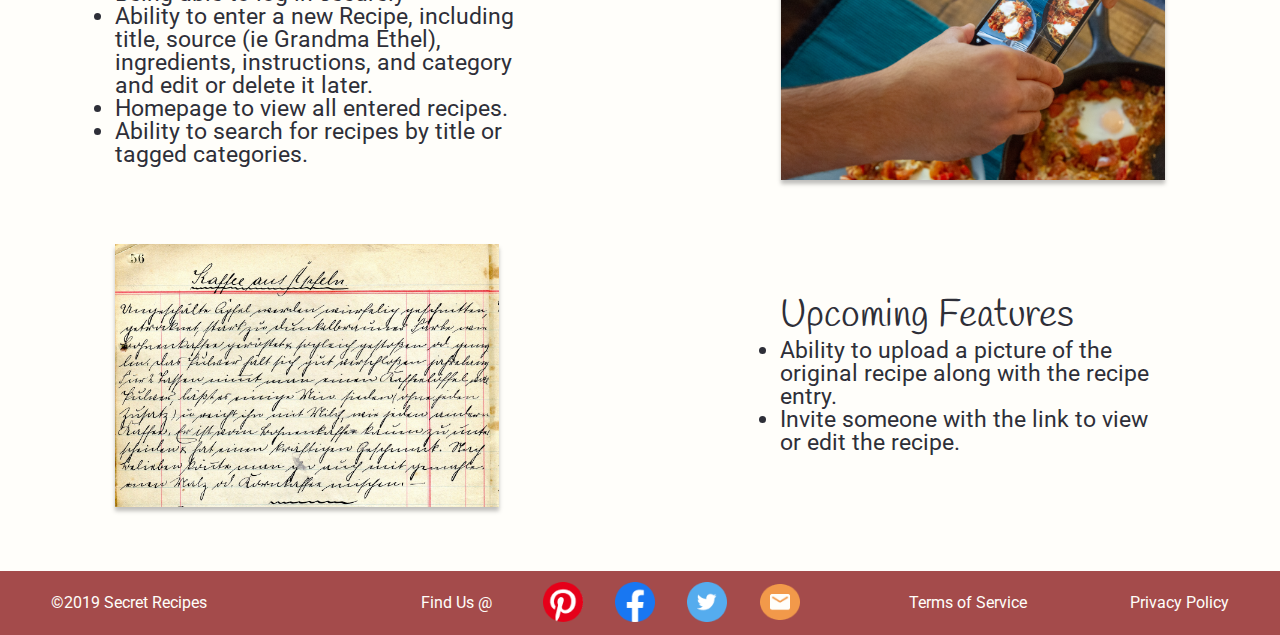
==== commit 4a600107: "refactor of consitancy" ====
--- a/index.html
+++ b/index.html
@@ -16,7 +16,7 @@
       <a href="https://secret-recipes.netlify.com/ "
         ><img src="img/pan (1).svg" alt="Doodle of a frying pan used as a logo" class="logo"
       /></a>
-      <a href="https://secret-recipes.netlify.com/">Secret Family Recipe Cookbook</a>
+      <a href="https://secret-recipes.netlify.com/" class="site">Secret Family Recipe Cookbook</a>
       <nav>
         <a href="#">Mission</a>
         <a href="team.html">About Us</a>
--- a/css/index.css
+++ b/css/index.css
@@ -167,7 +167,7 @@
 }
 .nav {
   display: flex;
-  justify-content: space-around;
+  justify-content: space-between;
   align-items: center;
   align-content: center;
   background: #A44B4B;
@@ -175,7 +175,7 @@
   font-family: Handlee;
   height: 64px;
   overflow: hidden;
-  position: fixed;
+  position: sticky;
   width: 100%;
   top: 0;
   z-index: 9999;
@@ -186,27 +186,30 @@
     flex-direction: column;
   }
 }
-.nav img {
+.nav .logo {
+  border-style: none;
   display: flex;
   justify-content: center;
   align-items: center;
   width: 60px;
-}
-@media screen and (max-width: 800px) {
-  .nav img {
+  margin-left: 25px;
+}
+@media screen and (max-width: 800px) {
+  .nav .logo {
     width: 40px;
   }
 }
 @media screen and (max-width: 500px) {
-  .nav img {
+  .nav .logo {
     display: none;
   }
 }
 .nav nav {
-  width: 80%;
+  width: 25%;
   display: flex;
   justify-content: space-between;
   align-items: center;
+  margin-right: 25px;
 }
 @media screen and (max-width: 800px) {
   .nav nav {
@@ -215,7 +218,7 @@
 }
 @media screen and (max-width: 500px) {
   .nav nav {
-    width: 50%;
+    width: 30%;
   }
 }
 .nav a {
@@ -239,7 +242,6 @@
   }
 }
 .mainContainer header {
-  margin-top: 64px;
   background-color: rgba(81, 82, 98, 0.8);
   z-index: 0;
 }
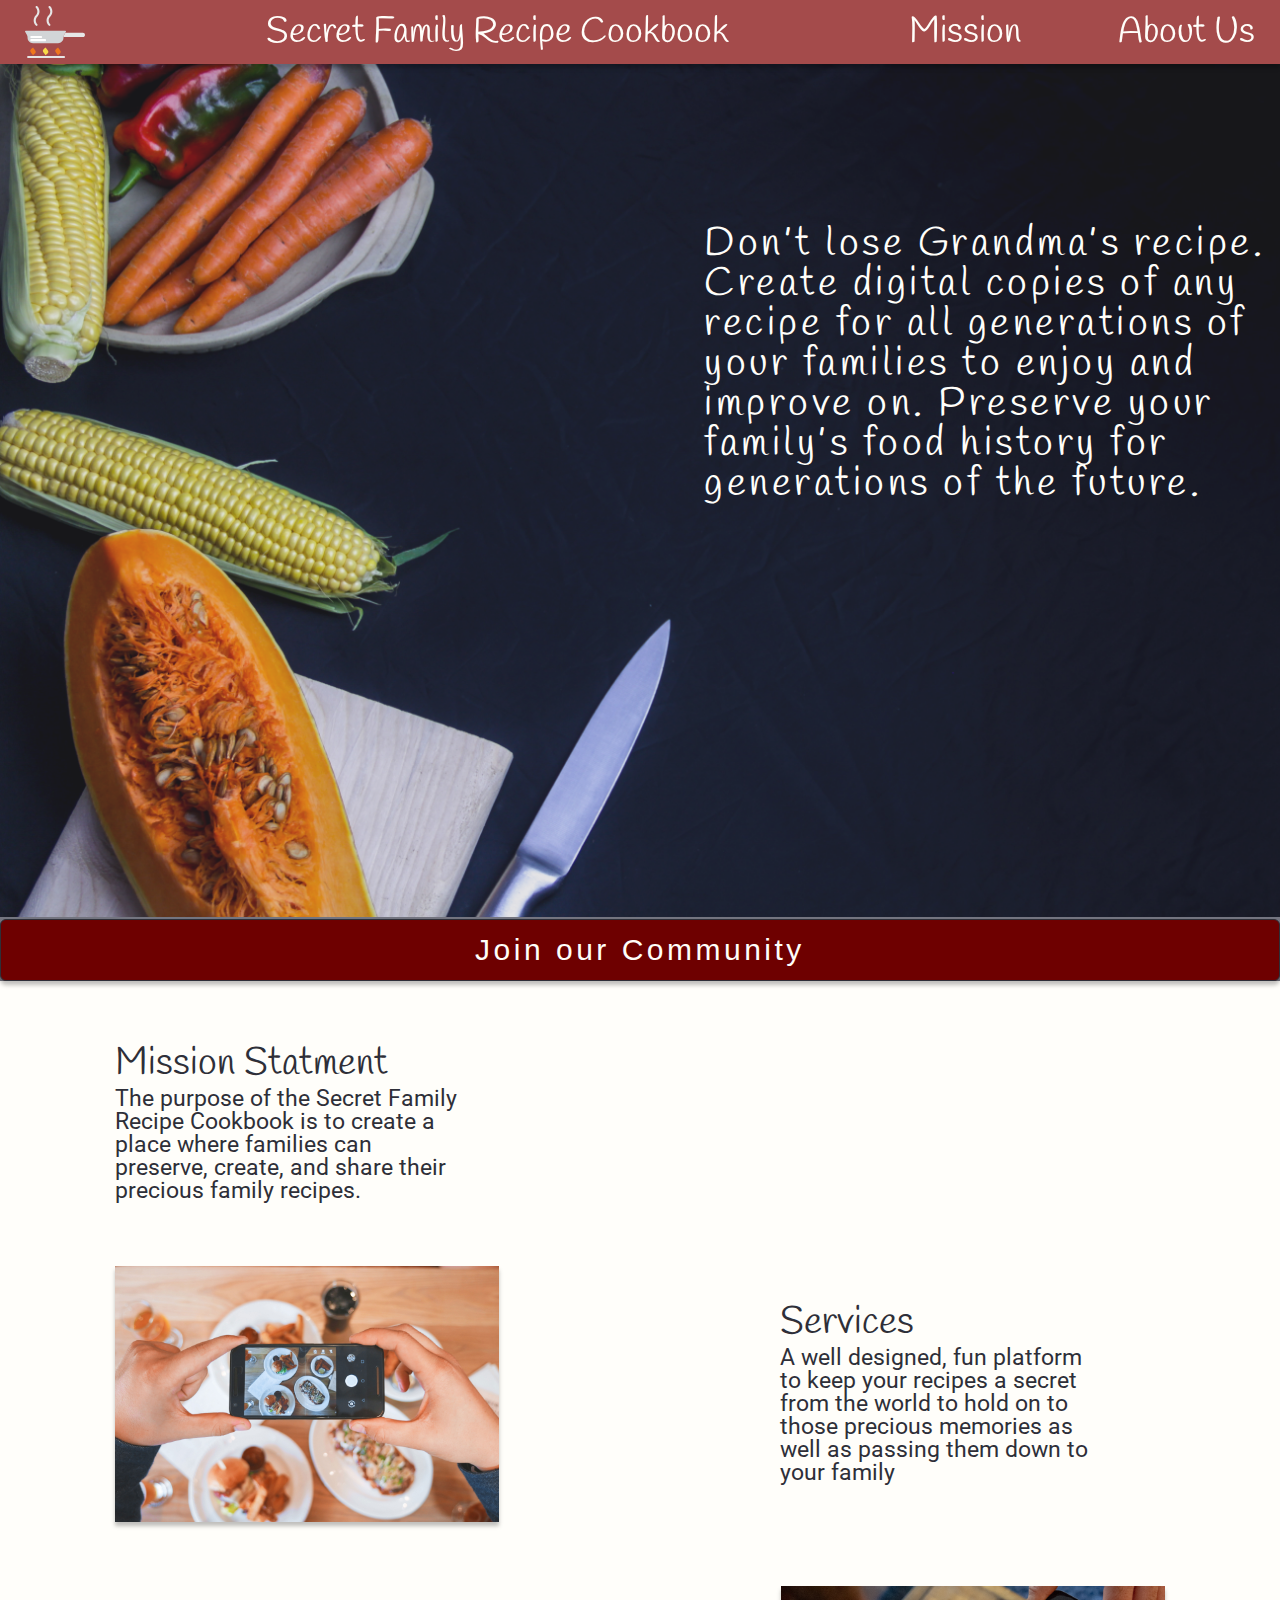
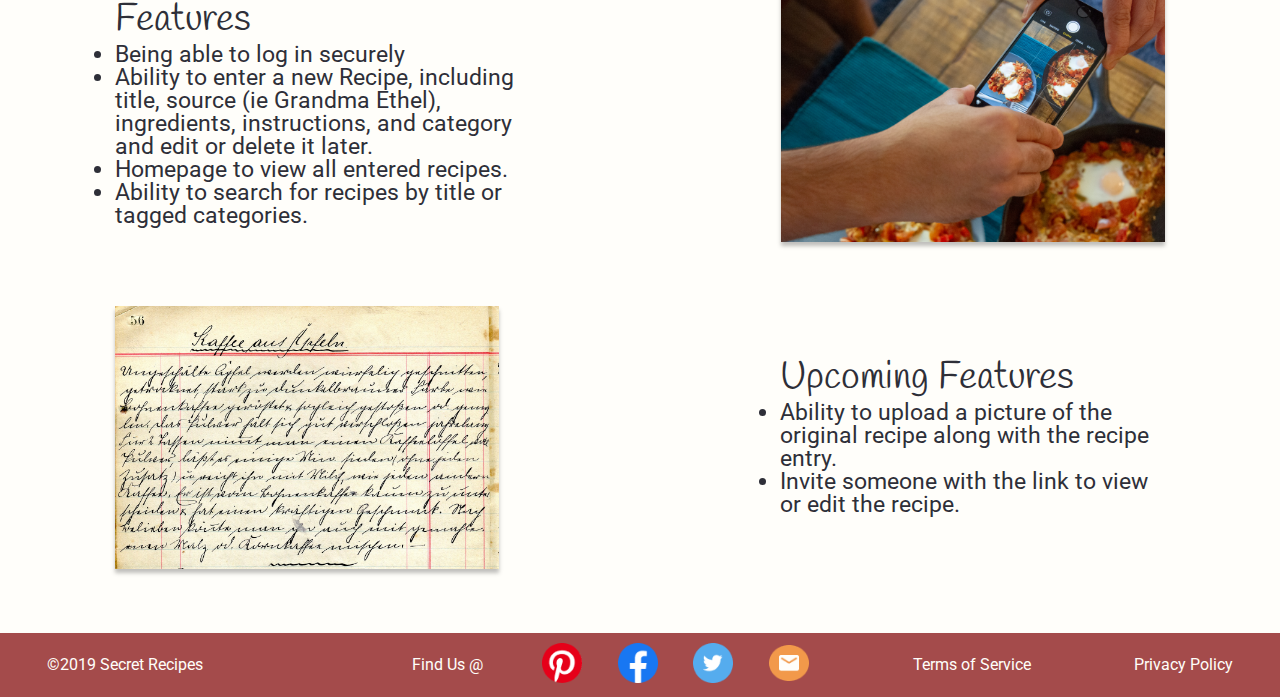
==== commit 7a666723: "final edit someone brought up to me this morning" ====
--- a/index.html
+++ b/index.html
@@ -14,9 +14,14 @@
   <body>
     <section class="nav">
       <a href="https://secret-recipes.netlify.com/ "
-        ><img src="img/pan (1).svg" alt="Doodle of a frying pan used as a logo" class="logo"
+        ><img
+          src="img/pan (1).svg"
+          alt="Doodle of a frying pan used as a logo"
+          class="logo"
       /></a>
-      <a href="https://secret-recipes.netlify.com/" class="site">Secret Family Recipe Cookbook</a>
+      <a href="https://secret-recipes.netlify.com/" class="site"
+        >Secret Family Recipe Cookbook</a
+      >
       <nav>
         <a href="#">Mission</a>
         <a href="team.html">About Us</a>
@@ -29,9 +34,13 @@
           alt="Bunch of raw foods like carrors corn squash with a button on it and some text."
         />
         <p>
-          Don’t lose Grandma’s recipe. Create digital copies of any recipe for all generations of your families to enjoy and improve on. Preserve your family’s food history for generations of the future.
+          Don’t lose Grandma’s recipe. Create digital copies of any recipe for
+          all generations of your families to enjoy and improve on. Preserve
+          your family’s food history for generations of the future.
         </p>
-        <a href="https://secret-recipes.netlify.com/ ">        <button>Join our Community</button></a>
+        <a href="https://secret-recipes.netlify.com/ ">
+          <button>Join our Community</button></a
+        >
       </header>
       <div class="content mission">
         <div class="text">
@@ -48,7 +57,9 @@
         <div class="text">
           <h2>Services</h2>
           <p>
-            A well designed, fun platform to keep your recipes a secret from the world to hold on to those precious memories as well as passing them down to your family
+            A well designed, fun platform to keep your recipes a secret from the
+            world to hold on to those precious memories as well as passing them
+            down to your family
           </p>
         </div>
         <img src="img/eaters-collective-i_xVfNtQjwI-unsplash.jpg" alt="" />
@@ -58,10 +69,15 @@
           <h2>Features</h2>
           <ul>
             <li>Being able to log in securely</li>
-            <li>Ability to enter a new Recipe, including title, source (ie Grandma Ethel), ingredients, instructions, and category and edit or delete it later.
+            <li>
+              Ability to enter a new Recipe, including title, source (ie Grandma
+              Ethel), ingredients, instructions, and category and edit or delete
+              it later.
             </li>
             <li>Homepage to view all entered recipes.</li>
-            <li>Ability to search for recipes by title or tagged categories.</li>
+            <li>
+              Ability to search for recipes by title or tagged categories.
+            </li>
           </ul>
         </div>
         <img src="img/randy-tarampi-MKp_nbv4p_E-unsplash.jpg" alt="" />
@@ -70,9 +86,11 @@
         <div class="text">
           <h2>Upcoming Features</h2>
           <ul>
-            <li>Ability to upload a picture of the original recipe along with the recipe entry.</li>
-            <li>Invite someone with the link to view or edit the recipe.
+            <li>
+              Ability to upload a picture of the original recipe along with the
+              recipe entry.
             </li>
+            <li>Invite someone with the link to view or edit the recipe.</li>
           </ul>
         </div>
         <img src="img/apple-1053466_1280.jpg" alt="" />
--- a/css/index.css
+++ b/css/index.css
@@ -134,7 +134,7 @@
 }
 html,
 body {
-  font-family: 'Roboto';
+  font-family: "Roboto";
   background: #FFFEFA;
   color: #2E2F38;
 }
@@ -143,7 +143,7 @@
 h3,
 h4,
 h5 {
-  font-family: 'Handlee';
+  font-family: "Handlee";
 }
 h1 {
   font-size: 3rem;
@@ -205,7 +205,7 @@
   }
 }
 .nav nav {
-  width: 25%;
+  width: 27%;
   display: flex;
   justify-content: space-between;
   align-items: center;
@@ -219,6 +219,7 @@
 @media screen and (max-width: 500px) {
   .nav nav {
     width: 30%;
+    margin-left: 30px;
   }
 }
 .nav a {
@@ -239,6 +240,11 @@
 @media screen and (max-width: 500px) {
   .nav a {
     font-size: 1.4rem;
+  }
+}
+@media screen and (max-width: 500px) {
+  .nav .site {
+    font-size: 2.4rem;
   }
 }
 .mainContainer header {
@@ -286,9 +292,6 @@
   justify-content: center;
   align-items: center;
   letter-spacing: 0.35rem;
-  position: absolute;
-  top: 69%;
-  left: 55%;
   background-color: #6E0000;
   color: #FFFEFA;
   font-size: 3rem;
@@ -297,25 +300,17 @@
   cursor: pointer;
   border-radius: 6px;
   box-shadow: 0px 4px 4px rgba(0, 0, 0, 0.25);
+  position: relative;
+  width: 100%;
+  top: 0;
+  left: 0;
 }
 .mainContainer header button:hover {
   background: #C13B3B;
 }
-@media screen and (max-width: 800px) {
-  .mainContainer header button {
-    position: relative;
-    width: 100%;
-    top: 0;
-    left: 0;
-  }
-}
 @media screen and (max-width: 500px) {
   .mainContainer header button {
     font-size: 1.2rem;
-    position: relative;
-    width: 100%;
-    top: 0;
-    left: 0;
   }
 }
 .mainContainer .content {
@@ -406,6 +401,9 @@
 }
 .container {
   margin-top: 84px;
+}
+.container .chi {
+  display: none;
 }
 .container h1 {
   font-size: 3.8rem;
@@ -523,7 +521,7 @@
   }
 }
 footer .socialNav {
-  width: 35%;
+  width: 37%;
   display: flex;
   justify-content: space-evenly;
   align-items: center;
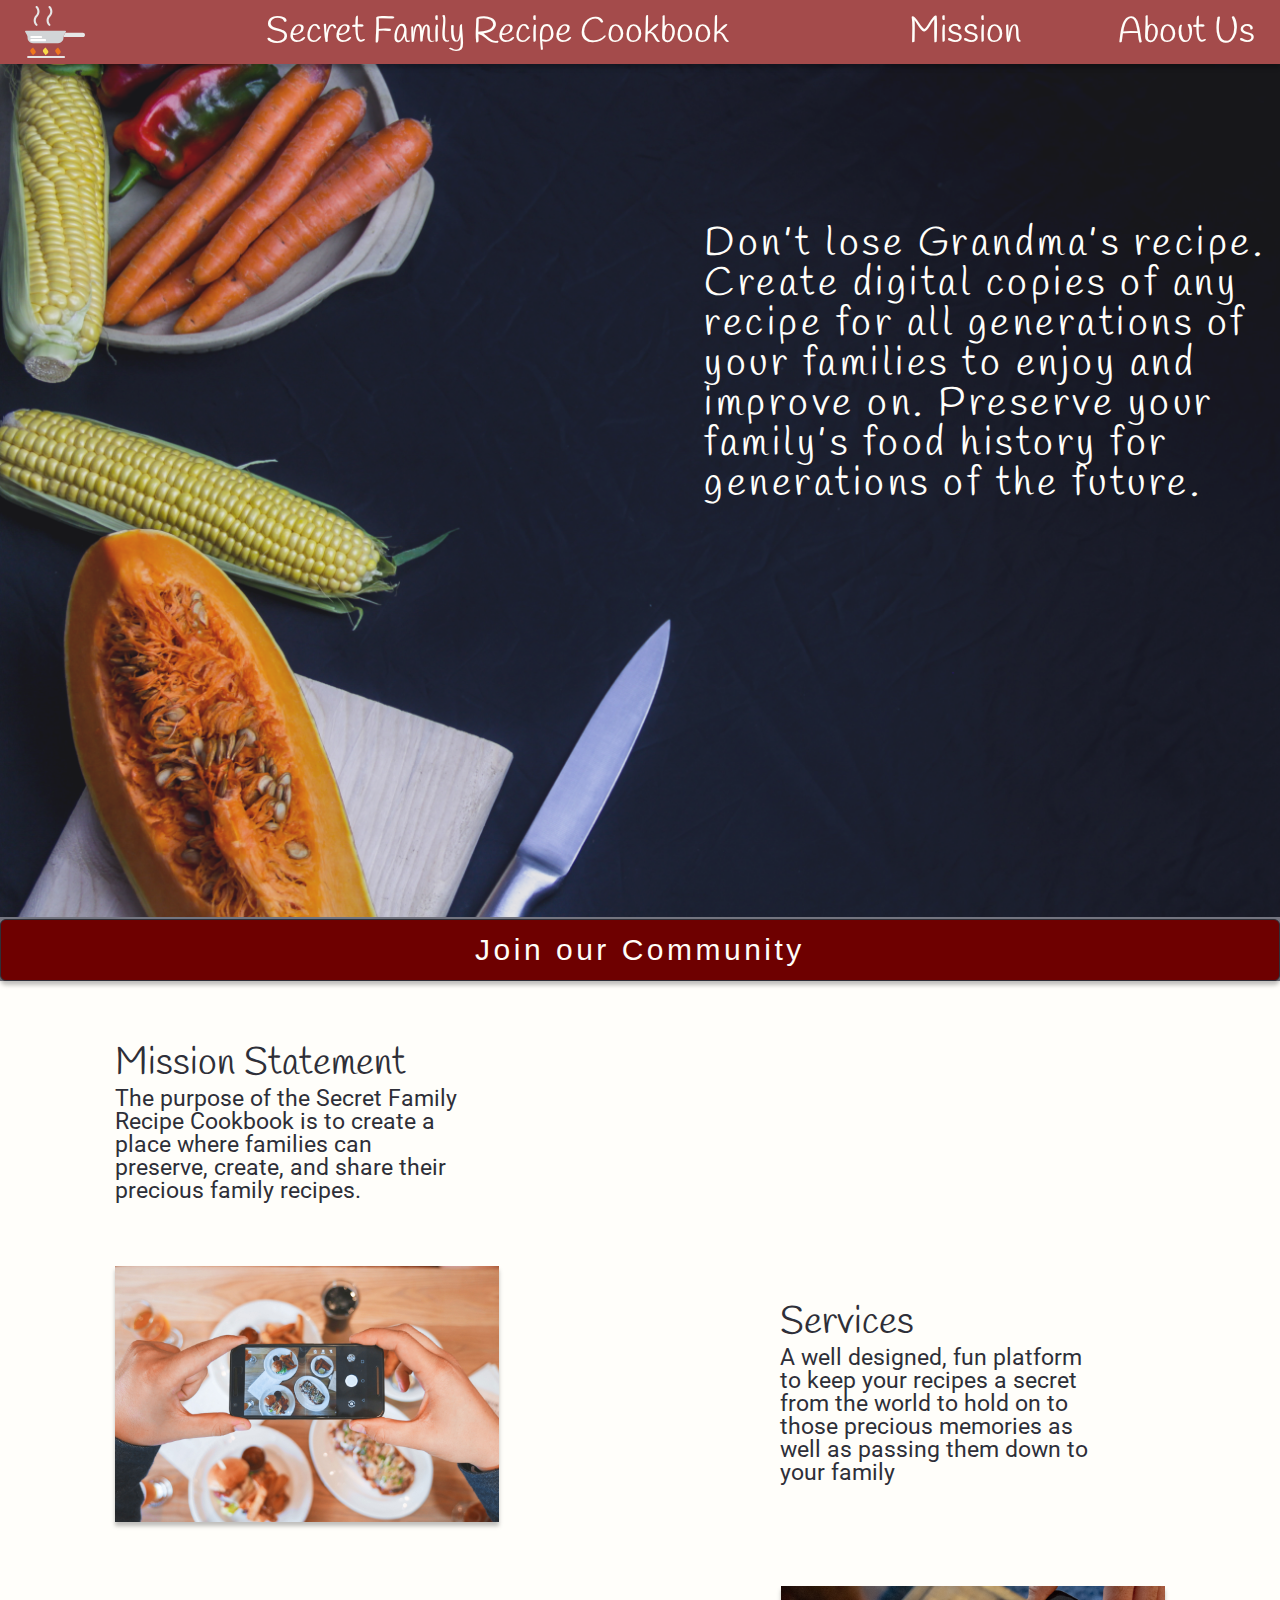
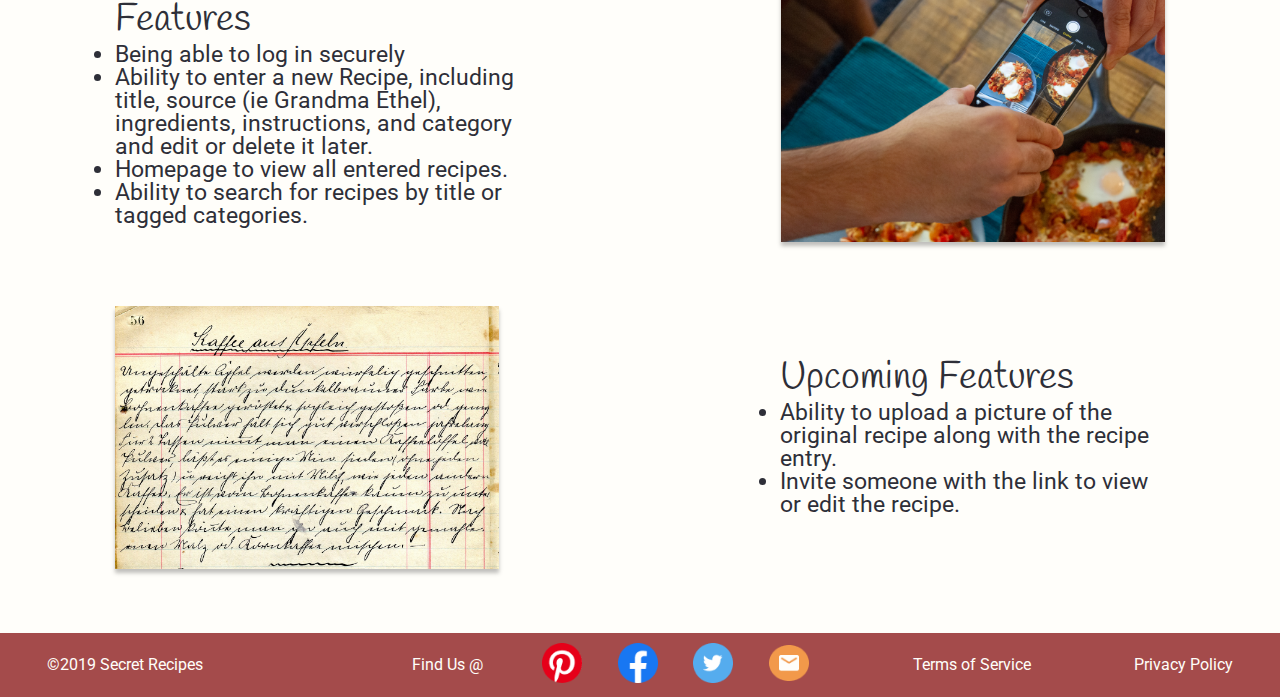
==== commit 9e8d025a: "forgot one edit" ====
--- a/index.html
+++ b/index.html
@@ -44,7 +44,7 @@
       </header>
       <div class="content mission">
         <div class="text">
-          <h2>Mission Statment</h2>
+          <h2>Mission Statement</h2>
           <p>
             The purpose of the Secret Family Recipe Cookbook is to create a
             place where families can preserve, create, and share their precious
